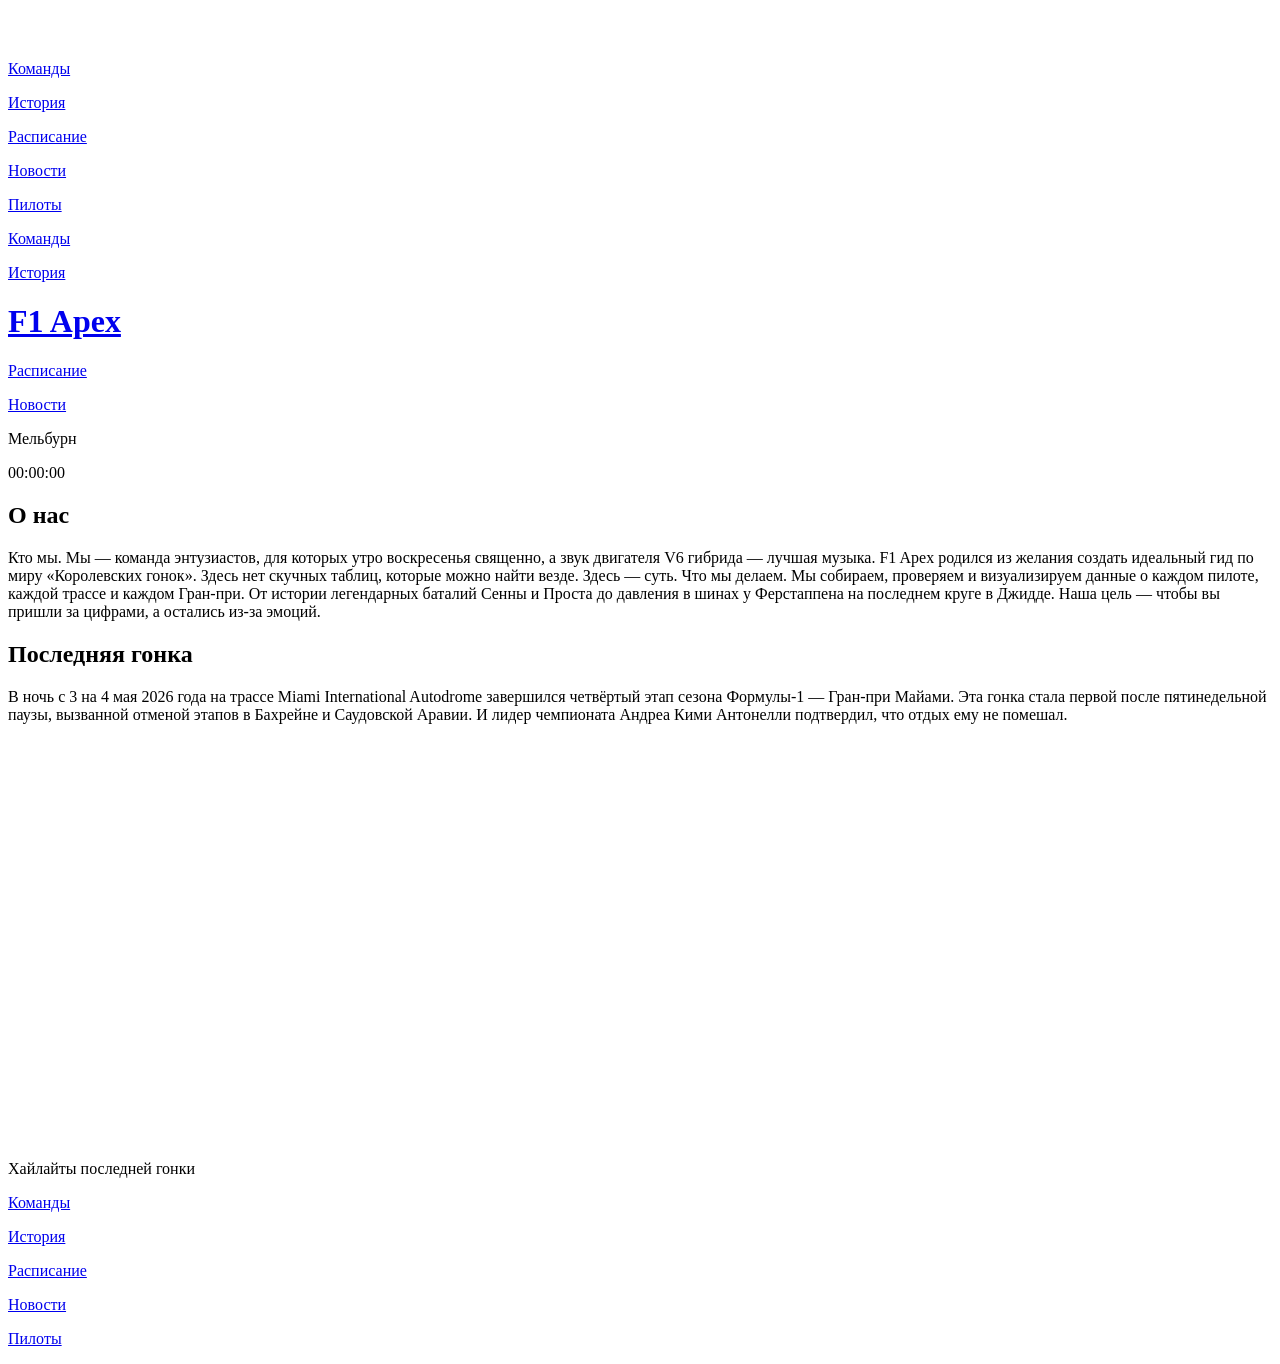
==== index.html @ 7eba1e4f "Add files via upload" ====
<!DOCTYPE html>
<html lang="en">

<head>
  <meta charset="UTF-8">
  <meta name="viewport" content="width=device-width, initial-scale=1.0">
  <link rel="stylesheet" href="style.css">
  <title>F1 Apex</title>
</head>

<body>
  <div class="burger__btn open__btn">
    <img src="./images/burger/burger.svg" alt="">
  </div>
  <div class="burger__menu">
    <div class="burger__btn close__btn">
      <img src="./images/burger/cross.svg" alt="">
    </div>
    <p><a href="./html/teams.html">Команды</a></p>
    <p><a href="./html/History.html">История</a></p>
    <p><a href="./html/schedule.html">Расписание</a></p>
    <p><a href="./html/news.html">Новости</a></p>
    <p><a href="./html/pilots.html">Пилоты</a></p>
  </div>
  <header>
    <div class="wrapper header__wrapper">
      <div class="header__box">
        <p><a href="./html/teams.html">Команды</a></p>
        <p><a href="./html/History.html">История</a></p>
      </div>
      <h1><a href="./index.html">F1 Apex</a></h1>
      <div class="header__box">
        <p><a href="./html/schedule.html">Расписание</a></p>
        <p><a href="./html/news.html">Новости</a></p>
      </div>
    </div>
  </header>
  <main>
    <section class="clock">
      <div class="wrapper clock__wrapper">
        <div class="clock__block">
          <p class="city">Мельбурн</p>
          <div class="clocke">
            <div class="hand hour"></div>
            <div class="hand minute"></div>
            <div class="center-dot"></div>
          </div>
          <p class="clock__time countdown">00:00:00</p>
        </div>
      </div>
    </section>
    <section class="main">
      <div class="wrapper main__wrapper">
        <div class="left__block">
          <div class="main__block">
            <h2>О нас</h2>
            <p>Кто мы.
              Мы — команда энтузиастов, для которых утро воскресенья священно, а звук двигателя V6 гибрида — лучшая
              музыка. F1 Apex родился из желания создать идеальный гид по миру «Королевских гонок». Здесь нет скучных
              таблиц, которые можно найти везде. Здесь — суть. Что мы делаем. Мы собираем, проверяем и визуализируем
              данные о каждом пилоте, каждой трассе и каждом Гран-при. От истории легендарных баталий Сенны и Проста до
              давления в шинах у Ферстаппена на последнем круге в Джидде. Наша цель — чтобы вы пришли за цифрами, а
              остались из-за эмоций.</p>
          </div>
          <div class="main__block">
            <h2>Последняя гонка</h2>
            <p>В ночь с 3 на 4 мая 2026 года на трассе Miami International Autodrome завершился четвёртый этап сезона
              Формулы-1 — Гран-при Майами. Эта гонка стала первой после пятинедельной паузы, вызванной отменой этапов в
              Бахрейне и Саудовской Аравии. И лидер чемпионата Андреа Кими Антонелли подтвердил, что отдых ему не
              помешал.</p>
          </div>
        </div>
        <div class="right__block">
          <div class="main__block image__block">
            <iframe width="450" height="400"
              src="https://www.youtube.com/embed/Pr5El-pHG8w?si=X_d-fvT3wdY7s1H7&amp;controls=0"
              title="YouTube video player" frameborder="0"
              allow="accelerometer; autoplay; clipboard-write; encrypted-media; gyroscope; picture-in-picture; web-share"
              referrerpolicy="strict-origin-when-cross-origin" allowfullscreen></iframe>
            <p>Хайлайты последней гонки</p>
          </div>
        </div>
      </div>
    </section>
  </main>
  <footer>
    <div class="wrapper footer__wrapper">
    <p><a href="./html/teams.html">Команды</a></p>
    <p><a href="./html/History.html">История</a></p>
    <p><a href="./html/schedule.html">Расписание</a></p>
    <p><a href="./html/news.html">Новости</a></p>
    <p><a href="./html/pilots.html">Пилоты</a></p>
    </div>
  </footer>
  <script src="./scripts/main.js"></script>
</body>

</html>
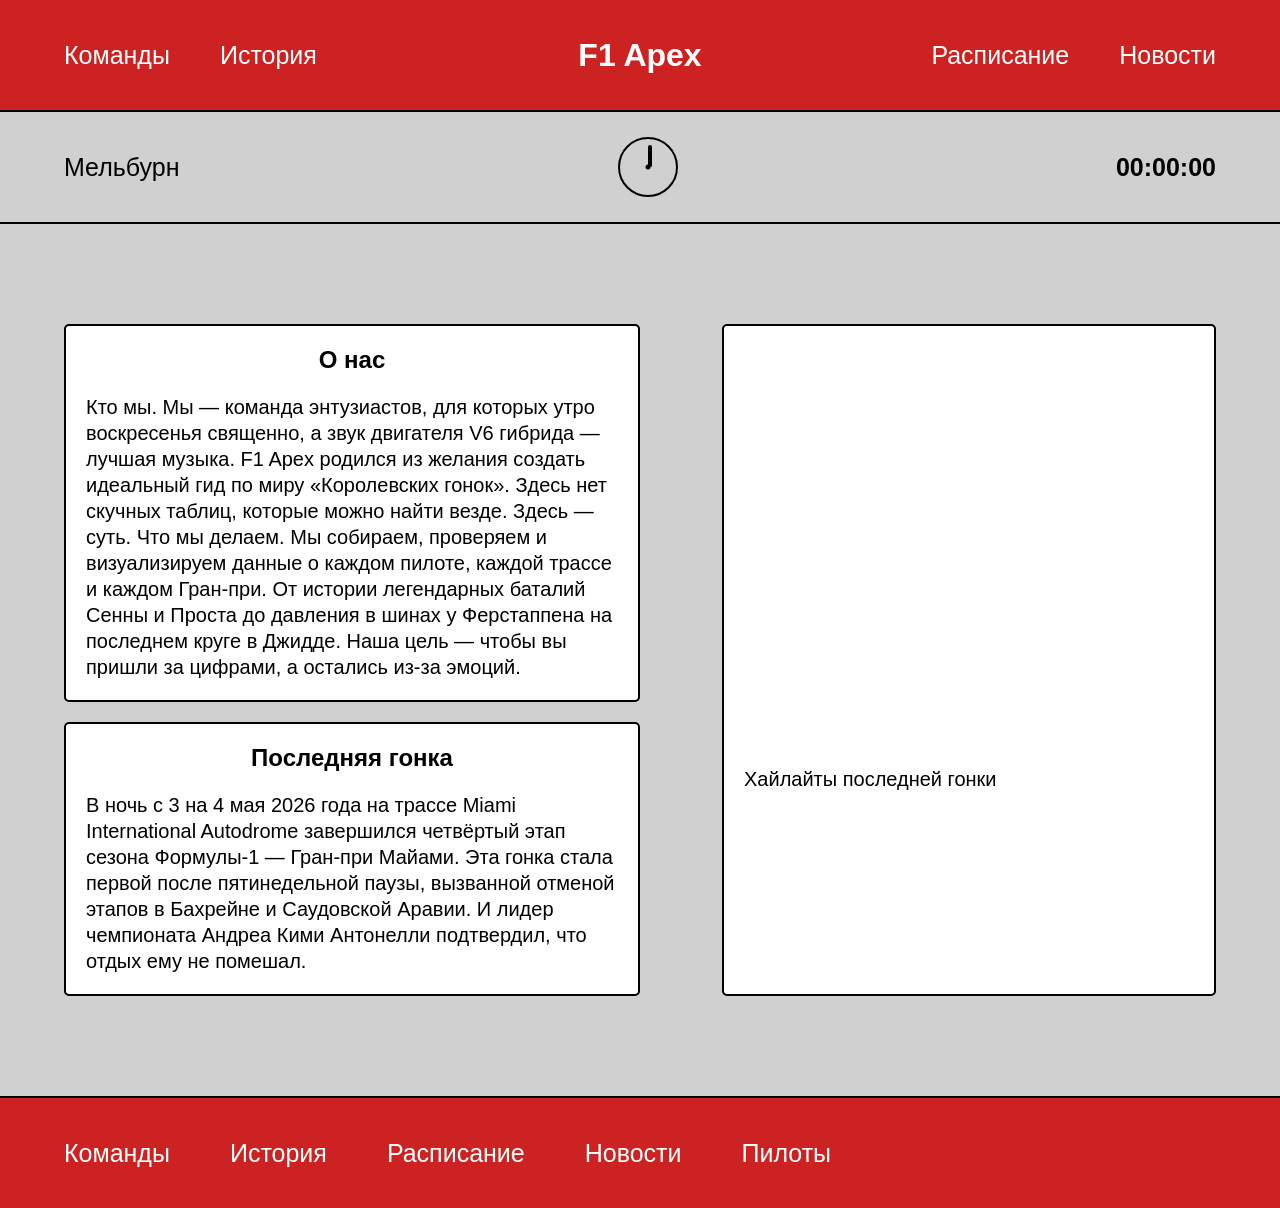
==== commit c911969c: "Add files via upload" ====
--- a/index.html
+++ b/index.html
@@ -17,7 +17,7 @@
       <img src="./images/burger/cross.svg" alt="">
     </div>
     <p><a href="./html/teams.html">Команды</a></p>
-    <p><a href="./html/History.html">История</a></p>
+    <p><a href="./html/history.html">История</a></p>
     <p><a href="./html/schedule.html">Расписание</a></p>
     <p><a href="./html/news.html">Новости</a></p>
     <p><a href="./html/pilots.html">Пилоты</a></p>
@@ -26,7 +26,7 @@
     <div class="wrapper header__wrapper">
       <div class="header__box">
         <p><a href="./html/teams.html">Команды</a></p>
-        <p><a href="./html/History.html">История</a></p>
+        <p><a href="./html/history.html">История</a></p>
       </div>
       <h1><a href="./index.html">F1 Apex</a></h1>
       <div class="header__box">
@@ -73,7 +73,7 @@
         <div class="right__block">
           <div class="main__block image__block">
             <iframe width="450" height="400"
-              src="https://www.youtube.com/embed/Pr5El-pHG8w?si=X_d-fvT3wdY7s1H7&amp;controls=0"
+              src="https://www.youtube.com/embed/T0li4bTpjPY?si=NeF5PNeXt1PtfpzS&amp;controls=0"
               title="YouTube video player" frameborder="0"
               allow="accelerometer; autoplay; clipboard-write; encrypted-media; gyroscope; picture-in-picture; web-share"
               referrerpolicy="strict-origin-when-cross-origin" allowfullscreen></iframe>
--- a/style.css
+++ b/style.css
@@ -0,0 +1,245 @@
+*{
+  font-family: Arial, sans-serif;
+  margin: 0;
+  box-sizing: border-box;
+}
+
+a{
+  text-decoration: none;
+  color: white;
+}
+
+.custom-emoji {
+    font-family: "MyEmojiFont";
+}
+
+body{
+  background-color: rgb(205, 34, 34);
+}
+
+.wrapper{
+  margin: 0 auto;
+  max-width: 1360px;
+  @media (max-width: 1450px) {
+    max-width: 90%;
+  }
+}
+
+.burger__btn{
+  display: flex;
+  justify-content: center;
+  align-items: center;
+  padding: 5px;
+  background-color: rgba(0, 0, 0, 0.212);
+  backdrop-filter: blur(20px);
+  border-radius: 10px;
+  position:fixed;
+  right: 30px;
+  top: 30px;
+  img{
+    height: 50px;
+  }
+  @media (min-width: 900px) {
+    display: none;
+  }
+}
+.open__btn{
+  z-index: 99;
+}
+
+.burger__menu{
+  position: fixed;
+  background-color: rgb(205, 34, 34);
+  height: 100vh;
+  width: 100vw;
+  z-index: 100;
+  display: flex;
+  justify-content: center;
+  align-items: center;
+  flex-direction: column;
+  gap: 10%;
+  color: white;
+  font-size: 30px;
+  transform: translateX(-100vw);
+  transition: transform 0.3s ease-in-out;
+}
+
+.open{
+  transform: translateX(0vw);
+}
+
+header{
+  background-color: rgb(205, 34, 34);
+  color: white;
+  border-bottom: 2px solid black;
+  a{
+    color: white;
+  }
+}
+.header__wrapper{
+  height: 110px;
+  display: flex;
+  justify-content: space-between;
+  align-items: center;
+  position: relative;
+  h1 {
+    position: absolute;
+    left: 50%;
+    transform: translateX(-50%);
+    margin: 0;
+  }
+}
+.header__box{
+  display: flex;
+  justify-content: space-between;
+  font-size: 25px;
+  gap: 50px;
+  @media (max-width: 900px) {
+    display: none;
+  }
+}
+
+main{
+  background-color: #D0D0D0;
+}
+.clock{
+  border-bottom: 2px solid black;
+}
+.clock__block{
+  height: 110px;
+  display: flex;
+  justify-content: space-between;
+  align-items: center;
+  font-size: 25px;
+}
+.clock__time{
+  font-weight: 700;
+}
+
+.main{
+  padding: 100px 0 100px 0;
+  @media (max-width: 900px) {
+    padding: 50px 0 50px 0;
+  }
+}
+.main__wrapper{
+  display: flex;
+  justify-content: space-between;
+  align-items: stretch;
+  gap:20px;
+  @media (max-width: 900px) {
+    flex-direction:column;
+  }
+}
+.left__block{
+  display: flex;
+  flex-direction:column;
+  gap:20px;
+  width: 50%;
+  h2{
+    text-align: center;
+  }
+  @media (max-width: 900px) {
+    width: 100%;
+  }
+}
+.main__block{
+  background: white;
+  border: solid 2px black;
+  border-radius: 5px;
+  padding: 20px;
+  display: flex;
+  flex-direction: column;
+  gap: 20px;
+  p{
+    font-size: 20px;
+    line-height: 26px;
+  }
+}
+.right__block .main__block{
+  height: 100%;
+}
+
+footer{
+  border-top: 2px solid black;
+  background-color: rgb(205, 34, 34);
+  color: white;
+}
+.footer__wrapper{
+  height: 110px;
+  display: flex;
+  align-items: center;
+  gap: 60px;
+  font-size: 25px;
+  @media (max-width: 900px) {
+    height: auto;
+    flex-direction:column;
+    gap: 30px;
+    padding: 40px;
+  }
+}
+
+.clocke {
+  width: 60px;
+  height: 60px;
+  border: 2px solid black;
+  border-radius: 50%;
+  position: relative;
+  margin: 50px auto;
+}
+.hand {
+  position: absolute;
+  bottom: 50%;
+  left: 50%;
+  transform-origin: bottom;
+  background-color: black;
+  border-radius: 10px;
+}
+.hour { width: 4px; height: 30%; }
+.minute { width: 4px; height: 40%; }
+.center-dot {
+  position: absolute;
+  width: 5px; height: 5px;
+  background-color: black;
+  border-radius: 50%;
+  top: 50%; left: 50%;
+  transform: translate(-50%, -50%);
+}
+
+.pilots{
+  display: grid;
+  grid-template-columns: repeat(auto-fit, minmax(250px, 1fr));
+  gap: 20px;
+  width: 100%;
+}
+.driver-card{
+  background-color: rgb(205, 34, 34);
+  color: white;
+  padding: 10px;
+  border-radius: 5px;
+  transition: all 0.3s ease-in-out;
+  button{
+    margin-top: 5px;
+    border: none;
+    padding: 5px 10px;
+    border-radius: 5px;
+  }
+  a{
+    color: black;
+  }
+}
+.driver-card:hover{
+  transform: scale(1.15);
+  box-shadow: 0px 0px 10px 3px rgba(0, 0, 0, 0.215);
+  a{
+    color: black;
+  }
+}
+
+.image__block{
+  @media (max-width: 900px) {
+    iframe{
+      width: 100%;
+    }
+  }
+}
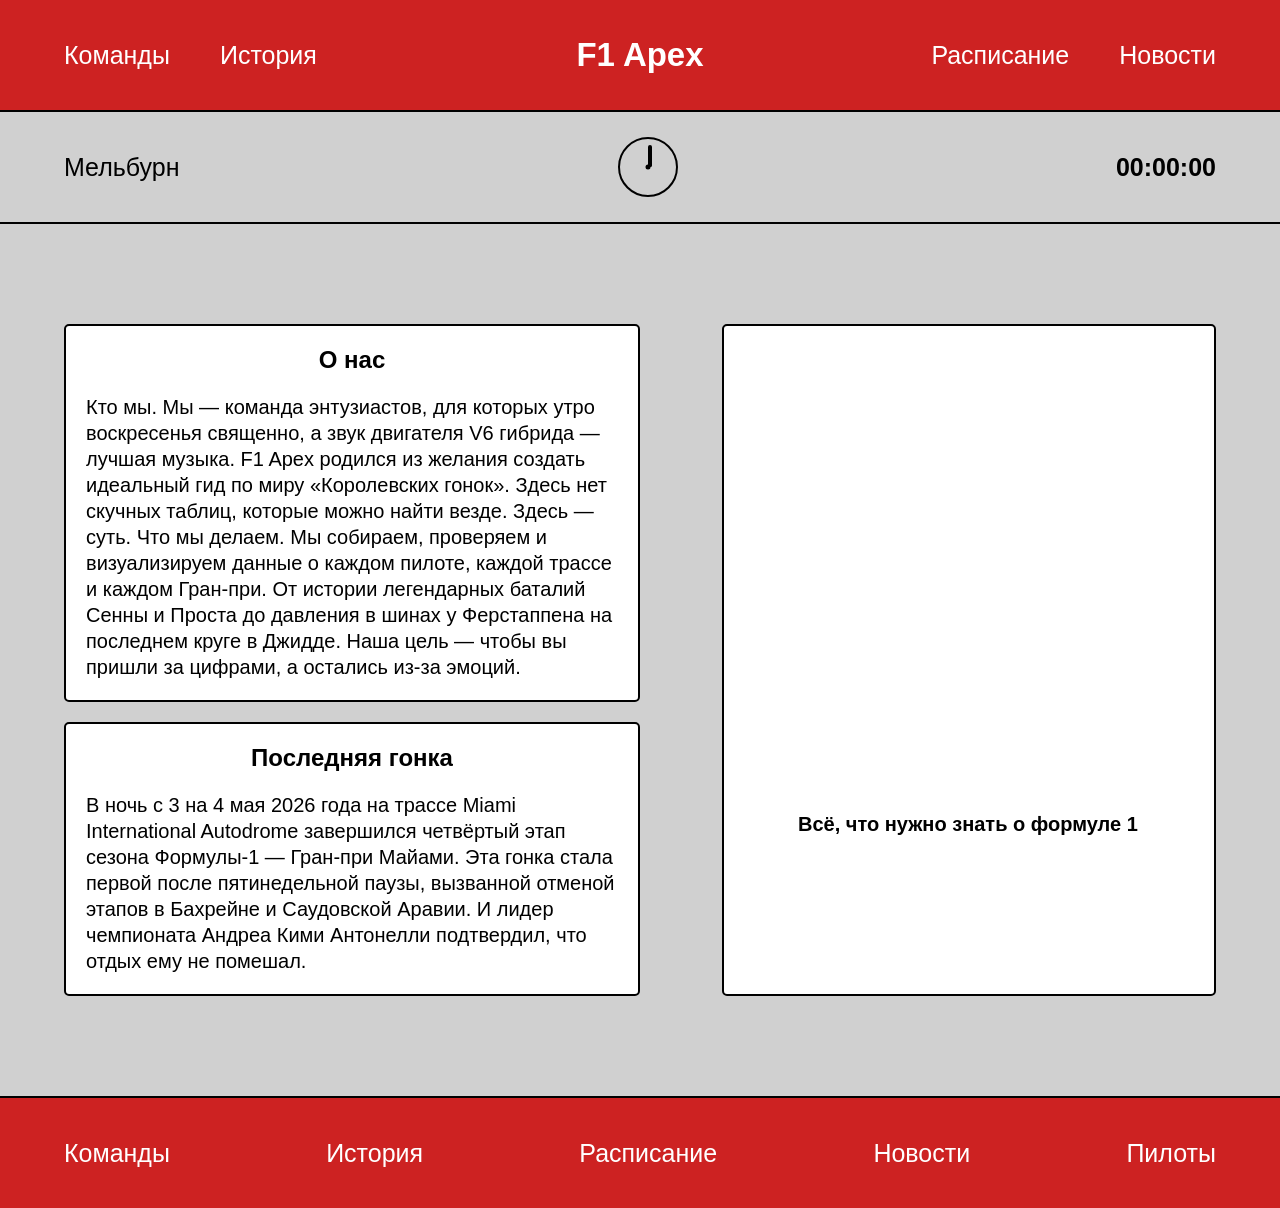
==== commit 08e95e9e: "Add files via upload final upload1" ====
--- a/index.html
+++ b/index.html
@@ -28,7 +28,7 @@
         <p><a href="./html/teams.html">Команды</a></p>
         <p><a href="./html/history.html">История</a></p>
       </div>
-      <h1><a href="./index.html">F1 Apex</a></h1>
+      <h1><a href="./index.html" class="title-header">F1 Apex</a></h1>
       <div class="header__box">
         <p><a href="./html/schedule.html">Расписание</a></p>
         <p><a href="./html/news.html">Новости</a></p>
@@ -77,7 +77,7 @@
               title="YouTube video player" frameborder="0"
               allow="accelerometer; autoplay; clipboard-write; encrypted-media; gyroscope; picture-in-picture; web-share"
               referrerpolicy="strict-origin-when-cross-origin" allowfullscreen></iframe>
-            <p>Хайлайты последней гонки</p>
+            <p class="video">Всё, что нужно знать о формуле 1</p>
           </div>
         </div>
       </div>
--- a/style.css
+++ b/style.css
@@ -1,23 +1,23 @@
-*{
+* {
   font-family: Arial, sans-serif;
   margin: 0;
   box-sizing: border-box;
 }
 
-a{
+a {
   text-decoration: none;
   color: white;
 }
 
 .custom-emoji {
-    font-family: "MyEmojiFont";
-}
-
-body{
-  background-color: rgb(205, 34, 34);
-}
-
-.wrapper{
+  font-family: "MyEmojiFont";
+}
+
+body {
+  background-color: rgb(205, 34, 34);
+}
+
+.wrapper {
   margin: 0 auto;
   max-width: 1360px;
   @media (max-width: 1450px) {
@@ -25,7 +25,7 @@
   }
 }
 
-.burger__btn{
+.burger__btn {
   display: flex;
   justify-content: center;
   align-items: center;
@@ -33,21 +33,21 @@
   background-color: rgba(0, 0, 0, 0.212);
   backdrop-filter: blur(20px);
   border-radius: 10px;
-  position:fixed;
+  position: fixed;
   right: 30px;
   top: 30px;
-  img{
+  img {
     height: 50px;
   }
   @media (min-width: 900px) {
     display: none;
   }
 }
-.open__btn{
+.open__btn {
   z-index: 99;
 }
 
-.burger__menu{
+.burger__menu {
   position: fixed;
   background-color: rgb(205, 34, 34);
   height: 100vh;
@@ -64,19 +64,24 @@
   transition: transform 0.3s ease-in-out;
 }
 
-.open{
+.open {
   transform: translateX(0vw);
 }
 
-header{
+header {
   background-color: rgb(205, 34, 34);
   color: white;
   border-bottom: 2px solid black;
-  a{
+  a {
     color: white;
   }
 }
-.header__wrapper{
+.title-header{
+  font-size: 33px;
+  font-weight: 600;
+}
+
+.header__wrapper {
   height: 110px;
   display: flex;
   justify-content: space-between;
@@ -89,7 +94,7 @@
     margin: 0;
   }
 }
-.header__box{
+.header__box {
   display: flex;
   justify-content: space-between;
   font-size: 25px;
@@ -99,51 +104,51 @@
   }
 }
 
-main{
-  background-color: #D0D0D0;
-}
-.clock{
+main {
+  background-color: #d0d0d0;
+}
+.clock {
   border-bottom: 2px solid black;
 }
-.clock__block{
+.clock__block {
   height: 110px;
   display: flex;
   justify-content: space-between;
   align-items: center;
   font-size: 25px;
 }
-.clock__time{
+.clock__time {
   font-weight: 700;
 }
 
-.main{
+.main {
   padding: 100px 0 100px 0;
   @media (max-width: 900px) {
     padding: 50px 0 50px 0;
   }
 }
-.main__wrapper{
+.main__wrapper {
   display: flex;
   justify-content: space-between;
   align-items: stretch;
-  gap:20px;
-  @media (max-width: 900px) {
-    flex-direction:column;
-  }
-}
-.left__block{
-  display: flex;
-  flex-direction:column;
-  gap:20px;
+  gap: 20px;
+  @media (max-width: 900px) {
+    flex-direction: column;
+  }
+}
+.left__block {
+  display: flex;
+  flex-direction: column;
+  gap: 20px;
   width: 50%;
-  h2{
+  h2 {
     text-align: center;
   }
   @media (max-width: 900px) {
     width: 100%;
   }
 }
-.main__block{
+.main__block {
   background: white;
   border: solid 2px black;
   border-radius: 5px;
@@ -151,29 +156,36 @@
   display: flex;
   flex-direction: column;
   gap: 20px;
-  p{
+  p {
     font-size: 20px;
     line-height: 26px;
   }
 }
-.right__block .main__block{
+.right__block .main__block {
   height: 100%;
 }
 
-footer{
+.video{
+  font-weight: 600;
+  padding-top: 10%;
+  padding-left: 12%;
+}
+
+footer {
   border-top: 2px solid black;
   background-color: rgb(205, 34, 34);
   color: white;
 }
-.footer__wrapper{
+.footer__wrapper {
   height: 110px;
   display: flex;
+  justify-content: space-between;
   align-items: center;
   gap: 60px;
   font-size: 25px;
   @media (max-width: 900px) {
     height: auto;
-    flex-direction:column;
+    flex-direction: column;
     gap: 30px;
     padding: 40px;
   }
@@ -195,51 +207,59 @@
   background-color: black;
   border-radius: 10px;
 }
-.hour { width: 4px; height: 30%; }
-.minute { width: 4px; height: 40%; }
+.hour {
+  width: 4px;
+  height: 30%;
+}
+.minute {
+  width: 4px;
+  height: 40%;
+}
 .center-dot {
   position: absolute;
-  width: 5px; height: 5px;
+  width: 5px;
+  height: 5px;
   background-color: black;
   border-radius: 50%;
-  top: 50%; left: 50%;
+  top: 50%;
+  left: 50%;
   transform: translate(-50%, -50%);
 }
 
-.pilots{
+.pilots {
   display: grid;
   grid-template-columns: repeat(auto-fit, minmax(250px, 1fr));
   gap: 20px;
   width: 100%;
 }
-.driver-card{
+.driver-card {
   background-color: rgb(205, 34, 34);
   color: white;
   padding: 10px;
   border-radius: 5px;
   transition: all 0.3s ease-in-out;
-  button{
+  button {
     margin-top: 5px;
     border: none;
     padding: 5px 10px;
     border-radius: 5px;
   }
-  a{
+  a {
     color: black;
   }
 }
-.driver-card:hover{
+.driver-card:hover {
   transform: scale(1.15);
   box-shadow: 0px 0px 10px 3px rgba(0, 0, 0, 0.215);
-  a{
+  a {
     color: black;
   }
 }
 
-.image__block{
-  @media (max-width: 900px) {
-    iframe{
+.image__block {
+  @media (max-width: 900px) {
+    iframe {
       width: 100%;
     }
   }
-}+}
